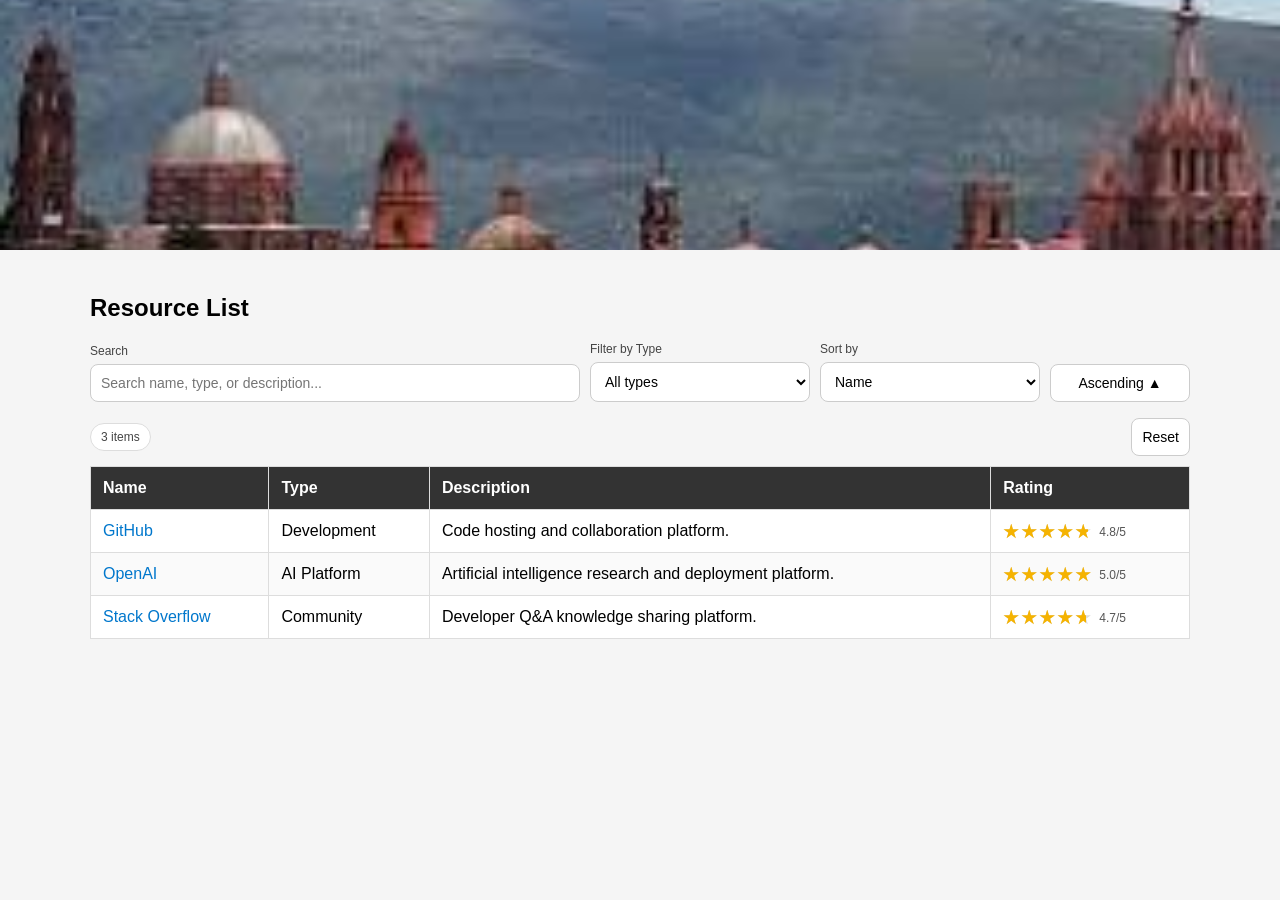
==== restaurants/index.html @ 70aa3237 "initial commit" ====
<!DOCTYPE html>
<html lang="en">
<head>
  <meta charset="UTF-8" />
  <meta name="viewport" content="width=device-width, initial-scale=1.0" />
  <title>Resource Table</title>
  <style>
    body { font-family: Arial, sans-serif; margin: 0; background: #f5f5f5; }
    header img { width: 100%; height: 250px; object-fit: cover; }

    .container { padding: 20px; max-width: 1100px; margin: 0 auto; }
    .controls {
      display: grid;
      grid-template-columns: 1fr 220px 220px 140px;
      gap: 10px;
      align-items: end;
      margin: 14px 0 16px;
    }
    .control { display: flex; flex-direction: column; gap: 6px; }
    label { font-size: 12px; color: #444; }
    input, select {
      padding: 10px;
      border: 1px solid #ccc;
      border-radius: 8px;
      background: white;
      font-size: 14px;
    }
    .btn {
      padding: 10px;
      border: 1px solid #ccc;
      border-radius: 8px;
      background: #fff;
      cursor: pointer;
      font-size: 14px;
    }
    .btn:hover { background: #f2f2f2; }

    table { width: 100%; border-collapse: collapse; background: white; }
    th, td { padding: 12px; border: 1px solid #ddd; text-align: left; vertical-align: top; }
    th { background: #333; color: white; user-select: none; }
    tr:nth-child(even) { background: #fafafa; }

    a { color: #0077cc; text-decoration: none; }
    a:hover { text-decoration: underline; }

    .stars { display: inline-flex; gap: 2px; vertical-align: middle; }
    .star {
      width: 16px; height: 16px; display: inline-block;
      background: #ddd;
      clip-path: polygon(
        50% 0%, 61% 35%, 98% 35%, 68% 57%, 79% 91%,
        50% 70%, 21% 91%, 32% 57%, 2% 35%, 39% 35%
      );
      position: relative;
    }
    .star .fill {
      position: absolute; inset: 0;
      background: #f5b301; /* gold */
      width: 0%;
    }
    .rating-text { margin-left: 8px; color: #555; font-size: 12px; }

    .meta { display: flex; justify-content: space-between; align-items: center; margin: 6px 0 10px; color:#444; }
    .pill { background:#fff; border:1px solid #ddd; padding:6px 10px; border-radius:999px; font-size:12px; }

    @media (max-width: 900px) {
      .controls { grid-template-columns: 1fr 1fr; }
    }
  </style>
</head>
<body>

<header>
  <img src="image.jpg" alt="Header Image">
</header>

<div class="container">
  <h2>Resource List</h2>

  <div class="controls">
    <div class="control">
      <label for="search">Search</label>
      <input id="search" type="text" placeholder="Search name, type, or description..." />
    </div>

    <div class="control">
      <label for="typeFilter">Filter by Type</label>
      <select id="typeFilter">
        <option value="">All types</option>
      </select>
    </div>

    <div class="control">
      <label for="sortBy">Sort by</label>
      <select id="sortBy">
        <option value="name">Name</option>
        <option value="type">Type</option>
        <option value="rating">Rating</option>
      </select>
    </div>

    <div class="control">
      <label>&nbsp;</label>
      <button class="btn" id="sortDirBtn" title="Toggle sort direction">Ascending ▲</button>
    </div>
  </div>

  <div class="meta">
    <div class="pill" id="countPill">0 items</div>
    <button class="btn" id="resetBtn">Reset</button>
  </div>

  <table id="data-table">
    <thead>
      <tr>
        <th>Name</th>
        <th>Type</th>
        <th>Description</th>
        <th>Rating</th>
      </tr>
    </thead>
    <tbody></tbody>
  </table>
</div>

<script>
  // ---- Helpers ----
  function toNumberRating(r) {
    // Accepts: 4.7, "4.7", "4.7/5", "5/5"
    if (typeof r === "number") return r;
    if (!r) return 0;
    const s = String(r).trim();
    const m = s.match(/(\d+(\.\d+)?)/);
    return m ? parseFloat(m[1]) : 0;
  }

  function escapeHtml(str) {
    return String(str ?? "")
      .replaceAll("&", "&amp;")
      .replaceAll("<", "&lt;")
      .replaceAll(">", "&gt;")
      .replaceAll('"', "&quot;")
      .replaceAll("'", "&#039;");
  }

  function starsHtml(ratingOutOf5) {
    const r = Math.max(0, Math.min(5, ratingOutOf5));
    let html = `<span class="stars" aria-label="Rating ${r.toFixed(1)} out of 5">`;
    for (let i = 1; i <= 5; i++) {
      const portion = Math.max(0, Math.min(1, r - (i - 1))); // 0..1
      const pct = (portion * 100).toFixed(0);
      html += `<span class="star" role="img" aria-hidden="true"><span class="fill" style="width:${pct}%"></span></span>`;
    }
    html += `</span><span class="rating-text">${r.toFixed(1)}/5</span>`;
    return html;
  }

  // ---- State ----
  let allItems = [];
  let sortAsc = true;

  const els = {
    tbody: document.querySelector("#data-table tbody"),
    search: document.getElementById("search"),
    typeFilter: document.getElementById("typeFilter"),
    sortBy: document.getElementById("sortBy"),
    sortDirBtn: document.getElementById("sortDirBtn"),
    resetBtn: document.getElementById("resetBtn"),
    countPill: document.getElementById("countPill"),
  };

  function buildTypeOptions(items) {
    const types = Array.from(new Set(items.map(x => (x.type || "").trim()).filter(Boolean))).sort((a,b)=>a.localeCompare(b));
    // Reset options (keep first)
    els.typeFilter.innerHTML = `<option value="">All types</option>`;
    for (const t of types) {
      const opt = document.createElement("option");
      opt.value = t;
      opt.textContent = t;
      els.typeFilter.appendChild(opt);
    }
  }

  function applySearchFilterSort(items) {
    const q = els.search.value.trim().toLowerCase();
    const type = els.typeFilter.value;

    let out = items;

    // Filter by type
    if (type) {
      out = out.filter(x => (x.type || "").trim() === type);
    }

    // Search across fields
    if (q) {
      out = out.filter(x => {
        const hay = `${x.name || ""} ${x.type || ""} ${x.description || ""}`.toLowerCase();
        return hay.includes(q);
      });
    }

    // Sort
    const key = els.sortBy.value;
    out = [...out].sort((a, b) => {
      if (key === "rating") {
        const ra = toNumberRating(a.rating);
        const rb = toNumberRating(b.rating);
        return sortAsc ? (ra - rb) : (rb - ra);
      } else {
        const sa = String(a[key] ?? "").toLowerCase();
        const sb = String(b[key] ?? "").toLowerCase();
        return sortAsc ? sa.localeCompare(sb) : sb.localeCompare(sa);
      }
    });

    return out;
  }

  function renderTable(items) {
    els.tbody.innerHTML = "";

    for (const item of items) {
      const tr = document.createElement("tr");
      const name = escapeHtml(item.name);
      const url = escapeHtml(item.url);
      const type = escapeHtml(item.type);
      const desc = escapeHtml(item.description);
      const ratingNum = toNumberRating(item.rating);

      tr.innerHTML = `
        <td><a href="${url}" target="_blank" rel="noopener noreferrer">${name}</a></td>
        <td>${type}</td>
        <td>${desc}</td>
        <td>${starsHtml(ratingNum)}</td>
      `;
      els.tbody.appendChild(tr);
    }

    els.countPill.textContent = `${items.length} item${items.length === 1 ? "" : "s"}`;
  }

  function refresh() {
    const view = applySearchFilterSort(allItems);
    renderTable(view);
  }

  // ---- Events ----
  els.search.addEventListener("input", refresh);
  els.typeFilter.addEventListener("change", refresh);
  els.sortBy.addEventListener("change", refresh);

  els.sortDirBtn.addEventListener("click", () => {
    sortAsc = !sortAsc;
    els.sortDirBtn.textContent = sortAsc ? "Ascending ▲" : "Descending ▼";
    refresh();
  });

  els.resetBtn.addEventListener("click", () => {
    els.search.value = "";
    els.typeFilter.value = "";
    els.sortBy.value = "name";
    sortAsc = true;
    els.sortDirBtn.textContent = "Ascending ▲";
    refresh();
  });

  // ---- Load data ----
  fetch("data.json")
    .then(r => r.json())
    .then(data => {
      // Normalize a bit
      allItems = (Array.isArray(data) ? data : []).map(x => ({
        name: x.name ?? "",
        url: x.url ?? "#",
        type: x.type ?? "",
        description: x.description ?? "",
        rating: x.rating ?? 0
      }));
      buildTypeOptions(allItems);
      refresh();
    })
    .catch(err => {
      console.error("Error loading data.json:", err);
      els.tbody.innerHTML = `<tr><td colspan="4">Could not load data.json. Run via a local web server (see below).</td></tr>`;
    });
</script>

</body>
</html>
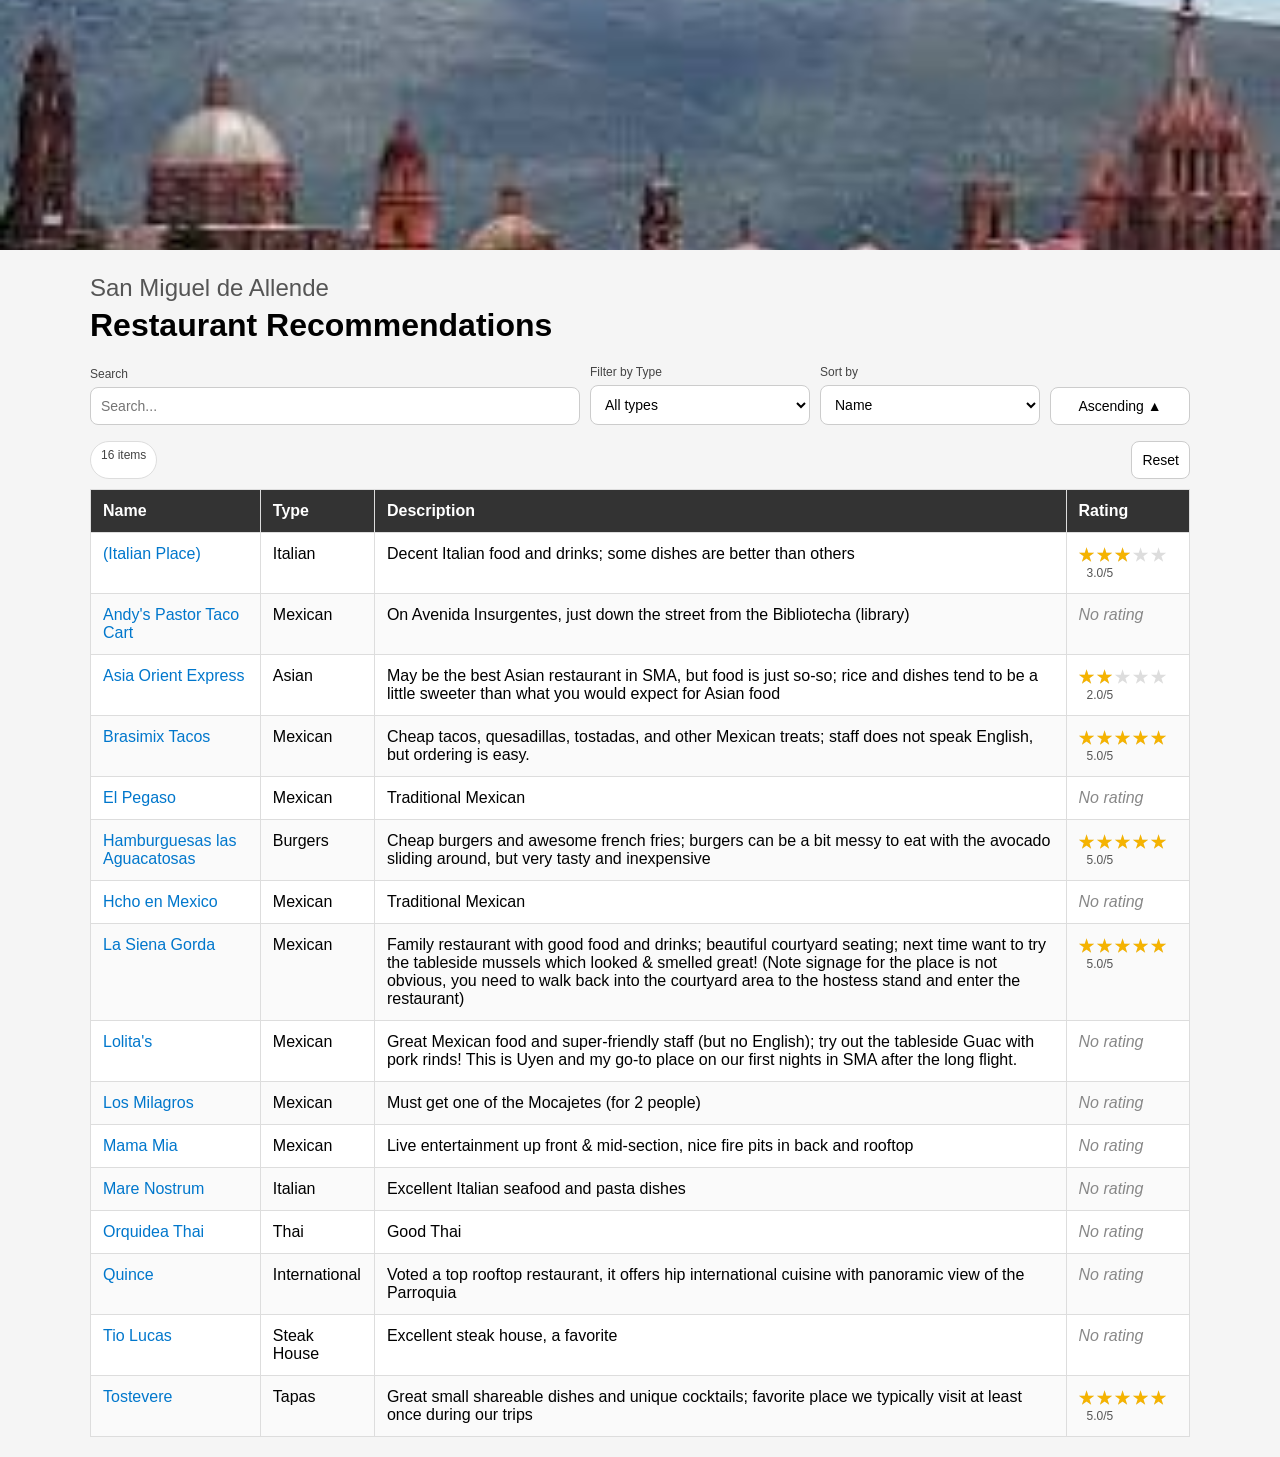
==== commit 180216bd: "updated data and few style changes" ====
--- a/restaurants/index.html
+++ b/restaurants/index.html
@@ -1,290 +1,181 @@
-<!DOCTYPE html>
-<html lang="en">
-<head>
-  <meta charset="UTF-8" />
-  <meta name="viewport" content="width=device-width, initial-scale=1.0" />
-  <title>Resource Table</title>
-  <style>
-    body { font-family: Arial, sans-serif; margin: 0; background: #f5f5f5; }
-    header img { width: 100%; height: 250px; object-fit: cover; }
-
-    .container { padding: 20px; max-width: 1100px; margin: 0 auto; }
-    .controls {
-      display: grid;
-      grid-template-columns: 1fr 220px 220px 140px;
-      gap: 10px;
-      align-items: end;
-      margin: 14px 0 16px;
-    }
-    .control { display: flex; flex-direction: column; gap: 6px; }
-    label { font-size: 12px; color: #444; }
-    input, select {
-      padding: 10px;
-      border: 1px solid #ccc;
-      border-radius: 8px;
-      background: white;
-      font-size: 14px;
-    }
-    .btn {
-      padding: 10px;
-      border: 1px solid #ccc;
-      border-radius: 8px;
-      background: #fff;
-      cursor: pointer;
-      font-size: 14px;
-    }
-    .btn:hover { background: #f2f2f2; }
-
-    table { width: 100%; border-collapse: collapse; background: white; }
-    th, td { padding: 12px; border: 1px solid #ddd; text-align: left; vertical-align: top; }
-    th { background: #333; color: white; user-select: none; }
-    tr:nth-child(even) { background: #fafafa; }
-
-    a { color: #0077cc; text-decoration: none; }
-    a:hover { text-decoration: underline; }
-
-    .stars { display: inline-flex; gap: 2px; vertical-align: middle; }
-    .star {
-      width: 16px; height: 16px; display: inline-block;
-      background: #ddd;
-      clip-path: polygon(
-        50% 0%, 61% 35%, 98% 35%, 68% 57%, 79% 91%,
-        50% 70%, 21% 91%, 32% 57%, 2% 35%, 39% 35%
-      );
-      position: relative;
-    }
-    .star .fill {
-      position: absolute; inset: 0;
-      background: #f5b301; /* gold */
-      width: 0%;
-    }
-    .rating-text { margin-left: 8px; color: #555; font-size: 12px; }
-
-    .meta { display: flex; justify-content: space-between; align-items: center; margin: 6px 0 10px; color:#444; }
-    .pill { background:#fff; border:1px solid #ddd; padding:6px 10px; border-radius:999px; font-size:12px; }
-
-    @media (max-width: 900px) {
-      .controls { grid-template-columns: 1fr 1fr; }
-    }
-  </style>
-</head>
-<body>
-
-<header>
-  <img src="image.jpg" alt="Header Image">
-</header>
-
-<div class="container">
-  <h2>Resource List</h2>
-
-  <div class="controls">
-    <div class="control">
-      <label for="search">Search</label>
-      <input id="search" type="text" placeholder="Search name, type, or description..." />
-    </div>
-
-    <div class="control">
-      <label for="typeFilter">Filter by Type</label>
-      <select id="typeFilter">
-        <option value="">All types</option>
-      </select>
-    </div>
-
-    <div class="control">
-      <label for="sortBy">Sort by</label>
-      <select id="sortBy">
-        <option value="name">Name</option>
-        <option value="type">Type</option>
-        <option value="rating">Rating</option>
-      </select>
-    </div>
-
-    <div class="control">
-      <label>&nbsp;</label>
-      <button class="btn" id="sortDirBtn" title="Toggle sort direction">Ascending ▲</button>
-    </div>
-  </div>
-
-  <div class="meta">
-    <div class="pill" id="countPill">0 items</div>
-    <button class="btn" id="resetBtn">Reset</button>
-  </div>
-
-  <table id="data-table">
-    <thead>
-      <tr>
-        <th>Name</th>
-        <th>Type</th>
-        <th>Description</th>
-        <th>Rating</th>
-      </tr>
-    </thead>
-    <tbody></tbody>
-  </table>
-</div>
-
-<script>
-  // ---- Helpers ----
-  function toNumberRating(r) {
-    // Accepts: 4.7, "4.7", "4.7/5", "5/5"
-    if (typeof r === "number") return r;
-    if (!r) return 0;
-    const s = String(r).trim();
-    const m = s.match(/(\d+(\.\d+)?)/);
-    return m ? parseFloat(m[1]) : 0;
-  }
-
-  function escapeHtml(str) {
-    return String(str ?? "")
-      .replaceAll("&", "&amp;")
-      .replaceAll("<", "&lt;")
-      .replaceAll(">", "&gt;")
-      .replaceAll('"', "&quot;")
-      .replaceAll("'", "&#039;");
-  }
-
-  function starsHtml(ratingOutOf5) {
-    const r = Math.max(0, Math.min(5, ratingOutOf5));
-    let html = `<span class="stars" aria-label="Rating ${r.toFixed(1)} out of 5">`;
-    for (let i = 1; i <= 5; i++) {
-      const portion = Math.max(0, Math.min(1, r - (i - 1))); // 0..1
-      const pct = (portion * 100).toFixed(0);
-      html += `<span class="star" role="img" aria-hidden="true"><span class="fill" style="width:${pct}%"></span></span>`;
-    }
-    html += `</span><span class="rating-text">${r.toFixed(1)}/5</span>`;
-    return html;
-  }
-
-  // ---- State ----
-  let allItems = [];
-  let sortAsc = true;
-
-  const els = {
-    tbody: document.querySelector("#data-table tbody"),
-    search: document.getElementById("search"),
-    typeFilter: document.getElementById("typeFilter"),
-    sortBy: document.getElementById("sortBy"),
-    sortDirBtn: document.getElementById("sortDirBtn"),
-    resetBtn: document.getElementById("resetBtn"),
-    countPill: document.getElementById("countPill"),
-  };
-
-  function buildTypeOptions(items) {
-    const types = Array.from(new Set(items.map(x => (x.type || "").trim()).filter(Boolean))).sort((a,b)=>a.localeCompare(b));
-    // Reset options (keep first)
-    els.typeFilter.innerHTML = `<option value="">All types</option>`;
-    for (const t of types) {
-      const opt = document.createElement("option");
-      opt.value = t;
-      opt.textContent = t;
-      els.typeFilter.appendChild(opt);
-    }
-  }
-
-  function applySearchFilterSort(items) {
-    const q = els.search.value.trim().toLowerCase();
-    const type = els.typeFilter.value;
-
-    let out = items;
-
-    // Filter by type
-    if (type) {
-      out = out.filter(x => (x.type || "").trim() === type);
-    }
-
-    // Search across fields
-    if (q) {
-      out = out.filter(x => {
-        const hay = `${x.name || ""} ${x.type || ""} ${x.description || ""}`.toLowerCase();
-        return hay.includes(q);
-      });
-    }
-
-    // Sort
-    const key = els.sortBy.value;
-    out = [...out].sort((a, b) => {
-      if (key === "rating") {
-        const ra = toNumberRating(a.rating);
-        const rb = toNumberRating(b.rating);
-        return sortAsc ? (ra - rb) : (rb - ra);
-      } else {
-        const sa = String(a[key] ?? "").toLowerCase();
-        const sb = String(b[key] ?? "").toLowerCase();
-        return sortAsc ? sa.localeCompare(sb) : sb.localeCompare(sa);
-      }
-    });
-
-    return out;
-  }
-
-  function renderTable(items) {
-    els.tbody.innerHTML = "";
-
-    for (const item of items) {
-      const tr = document.createElement("tr");
-      const name = escapeHtml(item.name);
-      const url = escapeHtml(item.url);
-      const type = escapeHtml(item.type);
-      const desc = escapeHtml(item.description);
-      const ratingNum = toNumberRating(item.rating);
-
-      tr.innerHTML = `
-        <td><a href="${url}" target="_blank" rel="noopener noreferrer">${name}</a></td>
-        <td>${type}</td>
-        <td>${desc}</td>
-        <td>${starsHtml(ratingNum)}</td>
-      `;
-      els.tbody.appendChild(tr);
-    }
-
-    els.countPill.textContent = `${items.length} item${items.length === 1 ? "" : "s"}`;
-  }
-
-  function refresh() {
-    const view = applySearchFilterSort(allItems);
-    renderTable(view);
-  }
-
-  // ---- Events ----
-  els.search.addEventListener("input", refresh);
-  els.typeFilter.addEventListener("change", refresh);
-  els.sortBy.addEventListener("change", refresh);
-
-  els.sortDirBtn.addEventListener("click", () => {
-    sortAsc = !sortAsc;
-    els.sortDirBtn.textContent = sortAsc ? "Ascending ▲" : "Descending ▼";
-    refresh();
-  });
-
-  els.resetBtn.addEventListener("click", () => {
-    els.search.value = "";
-    els.typeFilter.value = "";
-    els.sortBy.value = "name";
-    sortAsc = true;
-    els.sortDirBtn.textContent = "Ascending ▲";
-    refresh();
-  });
-
-  // ---- Load data ----
-  fetch("data.json")
-    .then(r => r.json())
-    .then(data => {
-      // Normalize a bit
-      allItems = (Array.isArray(data) ? data : []).map(x => ({
-        name: x.name ?? "",
-        url: x.url ?? "#",
-        type: x.type ?? "",
-        description: x.description ?? "",
-        rating: x.rating ?? 0
-      }));
-      buildTypeOptions(allItems);
-      refresh();
-    })
-    .catch(err => {
-      console.error("Error loading data.json:", err);
-      els.tbody.innerHTML = `<tr><td colspan="4">Could not load data.json. Run via a local web server (see below).</td></tr>`;
-    });
-</script>
-
-</body>
-</html>
+<!DOCTYPE html>
+<html lang="en">
+<head>
+  <meta charset="UTF-8" />
+  <meta name="viewport" content="width=device-width, initial-scale=1.0" />
+  <title>San Miguel de Allende - Restaurant Recommendations</title>
+  <link rel="stylesheet" href="styles.css" />
+</head>
+<body>
+
+<header>
+  <img src="image.jpg" alt="San Miguel de Allende">
+</header>
+
+<div class="container">
+
+  <h2>San Miguel de Allende</h2>
+  <h1>Restaurant Recommendations</h1>
+
+  <div class="controls">
+    <div class="control">
+      <label>Search</label>
+      <input id="search" type="text" placeholder="Search..." />
+    </div>
+
+    <div class="control">
+      <label>Filter by Type</label>
+      <select id="typeFilter">
+        <option value="">All types</option>
+      </select>
+    </div>
+
+    <div class="control">
+      <label>Sort by</label>
+      <select id="sortBy">
+        <option value="name">Name</option>
+        <option value="type">Type</option>
+        <option value="rating">Rating</option>
+      </select>
+    </div>
+
+    <div class="control">
+      <label>&nbsp;</label>
+      <button class="btn" id="sortDirBtn">Ascending ▲</button>
+    </div>
+  </div>
+
+  <div class="meta">
+    <div class="pill" id="countPill">0 items</div>
+    <button class="btn" id="resetBtn">Reset</button>
+  </div>
+
+  <table id="data-table">
+    <thead>
+      <tr>
+        <th>Name</th>
+        <th>Type</th>
+        <th>Description</th>
+        <th>Rating</th>
+      </tr>
+    </thead>
+    <tbody></tbody>
+  </table>
+
+</div>
+
+<script>
+  let allItems = [];
+  let sortAsc = true;
+
+  const els = {
+    tbody: document.querySelector("#data-table tbody"),
+    search: document.getElementById("search"),
+    typeFilter: document.getElementById("typeFilter"),
+    sortBy: document.getElementById("sortBy"),
+    sortDirBtn: document.getElementById("sortDirBtn"),
+    resetBtn: document.getElementById("resetBtn"),
+    countPill: document.getElementById("countPill"),
+  };
+
+  function toNumberRating(r) {
+    if (!r) return null;
+    const match = String(r).match(/(\d+(\.\d+)?)/);
+    return match ? parseFloat(match[1]) : null;
+  }
+
+  function starsHtml(rating) {
+    if (rating === null) {
+      return `<span class="no-rating">No rating</span>`;
+    }
+
+    let html = `<span class="stars">`;
+    for (let i = 1; i <= 5; i++) {
+      const portion = Math.max(0, Math.min(1, rating - (i - 1)));
+      const pct = (portion * 100).toFixed(0);
+      html += `<span class="star"><span class="fill" style="width:${pct}%"></span></span>`;
+    }
+    html += `</span><span class="rating-text">${rating.toFixed(1)}/5</span>`;
+    return html;
+  }
+
+  function refresh() {
+    let items = [...allItems];
+    const search = els.search.value.toLowerCase();
+    const type = els.typeFilter.value;
+
+    if (type) items = items.filter(i => i.type === type);
+
+    if (search) {
+      items = items.filter(i =>
+        `${i.name} ${i.type} ${i.description}`.toLowerCase().includes(search)
+      );
+    }
+
+    const sortBy = els.sortBy.value;
+
+    items.sort((a, b) => {
+      if (sortBy === "rating") {
+        const ra = toNumberRating(a.rating);
+        const rb = toNumberRating(b.rating);
+        return sortAsc ? (ra ?? -1) - (rb ?? -1) : (rb ?? -1) - (ra ?? -1);
+      } else {
+        return sortAsc
+          ? a[sortBy].localeCompare(b[sortBy])
+          : b[sortBy].localeCompare(a[sortBy]);
+      }
+    });
+
+    els.tbody.innerHTML = "";
+
+    items.forEach(item => {
+      const ratingNum = toNumberRating(item.rating);
+      const row = document.createElement("tr");
+      row.innerHTML = `
+        <td><a href="${item.url}" target="_blank">${item.name}</a></td>
+        <td>${item.type}</td>
+        <td>${item.description}</td>
+        <td>${starsHtml(ratingNum)}</td>
+      `;
+      els.tbody.appendChild(row);
+    });
+
+    els.countPill.textContent = `${items.length} items`;
+  }
+
+  els.search.addEventListener("input", refresh);
+  els.typeFilter.addEventListener("change", refresh);
+  els.sortBy.addEventListener("change", refresh);
+
+  els.sortDirBtn.addEventListener("click", () => {
+    sortAsc = !sortAsc;
+    els.sortDirBtn.textContent = sortAsc ? "Ascending ▲" : "Descending ▼";
+    refresh();
+  });
+
+  els.resetBtn.addEventListener("click", () => {
+    els.search.value = "";
+    els.typeFilter.value = "";
+    els.sortBy.value = "name";
+    sortAsc = true;
+    els.sortDirBtn.textContent = "Ascending ▲";
+    refresh();
+  });
+
+  fetch("data.json")
+    .then(r => r.json())
+    .then(data => {
+      allItems = data;
+      const types = [...new Set(data.map(d => d.type))].sort();
+      types.forEach(t => {
+        const option = document.createElement("option");
+        option.value = t;
+        option.textContent = t;
+        els.typeFilter.appendChild(option);
+      });
+      refresh();
+    });
+</script>
+
+</body>
+</html>
--- a/restaurants/styles.css
+++ b/restaurants/styles.css
@@ -0,0 +1,149 @@
+body {
+  font-family: Arial, sans-serif;
+  margin: 0;
+  background: #f5f5f5;
+}
+
+header img {
+  width: 100%;
+  height: 250px;
+  object-fit: cover;
+}
+
+.container {
+  padding: 20px;
+  max-width: 1100px;
+  margin: 0 auto;
+}
+
+h1 {
+  margin-top: 0;
+}
+
+h2 {
+  margin-top: 0;
+  margin-bottom: 5px;
+  font-weight: normal;
+  color: #555;
+}
+
+.controls {
+  display: grid;
+  grid-template-columns: 1fr 220px 220px 140px;
+  gap: 10px;
+  align-items: end;
+  margin: 14px 0 16px;
+}
+
+.control {
+  display: flex;
+  flex-direction: column;
+  gap: 6px;
+}
+
+label {
+  font-size: 12px;
+  color: #444;
+}
+
+input, select {
+  padding: 10px;
+  border: 1px solid #ccc;
+  border-radius: 8px;
+  background: white;
+  font-size: 14px;
+}
+
+.btn {
+  padding: 10px;
+  border: 1px solid #ccc;
+  border-radius: 8px;
+  background: #fff;
+  cursor: pointer;
+  font-size: 14px;
+}
+
+.btn:hover {
+  background: #f2f2f2;
+}
+
+table {
+  width: 100%;
+  border-collapse: collapse;
+  background: white;
+}
+
+th, td {
+  padding: 12px;
+  border: 1px solid #ddd;
+  text-align: left;
+  vertical-align: top;
+}
+
+th {
+  background: #333;
+  color: white;
+}
+
+tr:nth-child(even) {
+  background: #fafafa;
+}
+
+a {
+  color: #0077cc;
+  text-decoration: none;
+}
+
+a:hover {
+  text-decoration: underline;
+}
+
+.stars {
+  display: inline-flex;
+  gap: 2px;
+  vertical-align: middle;
+}
+
+.star {
+  width: 16px;
+  height: 16px;
+  background: #ddd;
+  clip-path: polygon(
+    50% 0%, 61% 35%, 98% 35%, 68% 57%, 79% 91%,
+    50% 70%, 21% 91%, 32% 57%, 2% 35%, 39% 35%
+  );
+  position: relative;
+}
+
+.star .fill {
+  position: absolute;
+  inset: 0;
+  background: #f5b301;
+  width: 0%;
+}
+
+.rating-text {
+  margin-left: 8px;
+  font-size: 12px;
+  color: #555;
+}
+
+.no-rating {
+  font-style: italic;
+  color: #888;
+}
+
+.meta {
+  display: flex;
+  justify-content: space-between;
+  margin: 6px 0 10px;
+  color: #444;
+}
+
+.pill {
+  background: #fff;
+  border: 1px solid #ddd;
+  padding: 6px 10px;
+  border-radius: 999px;
+  font-size: 12px;
+}
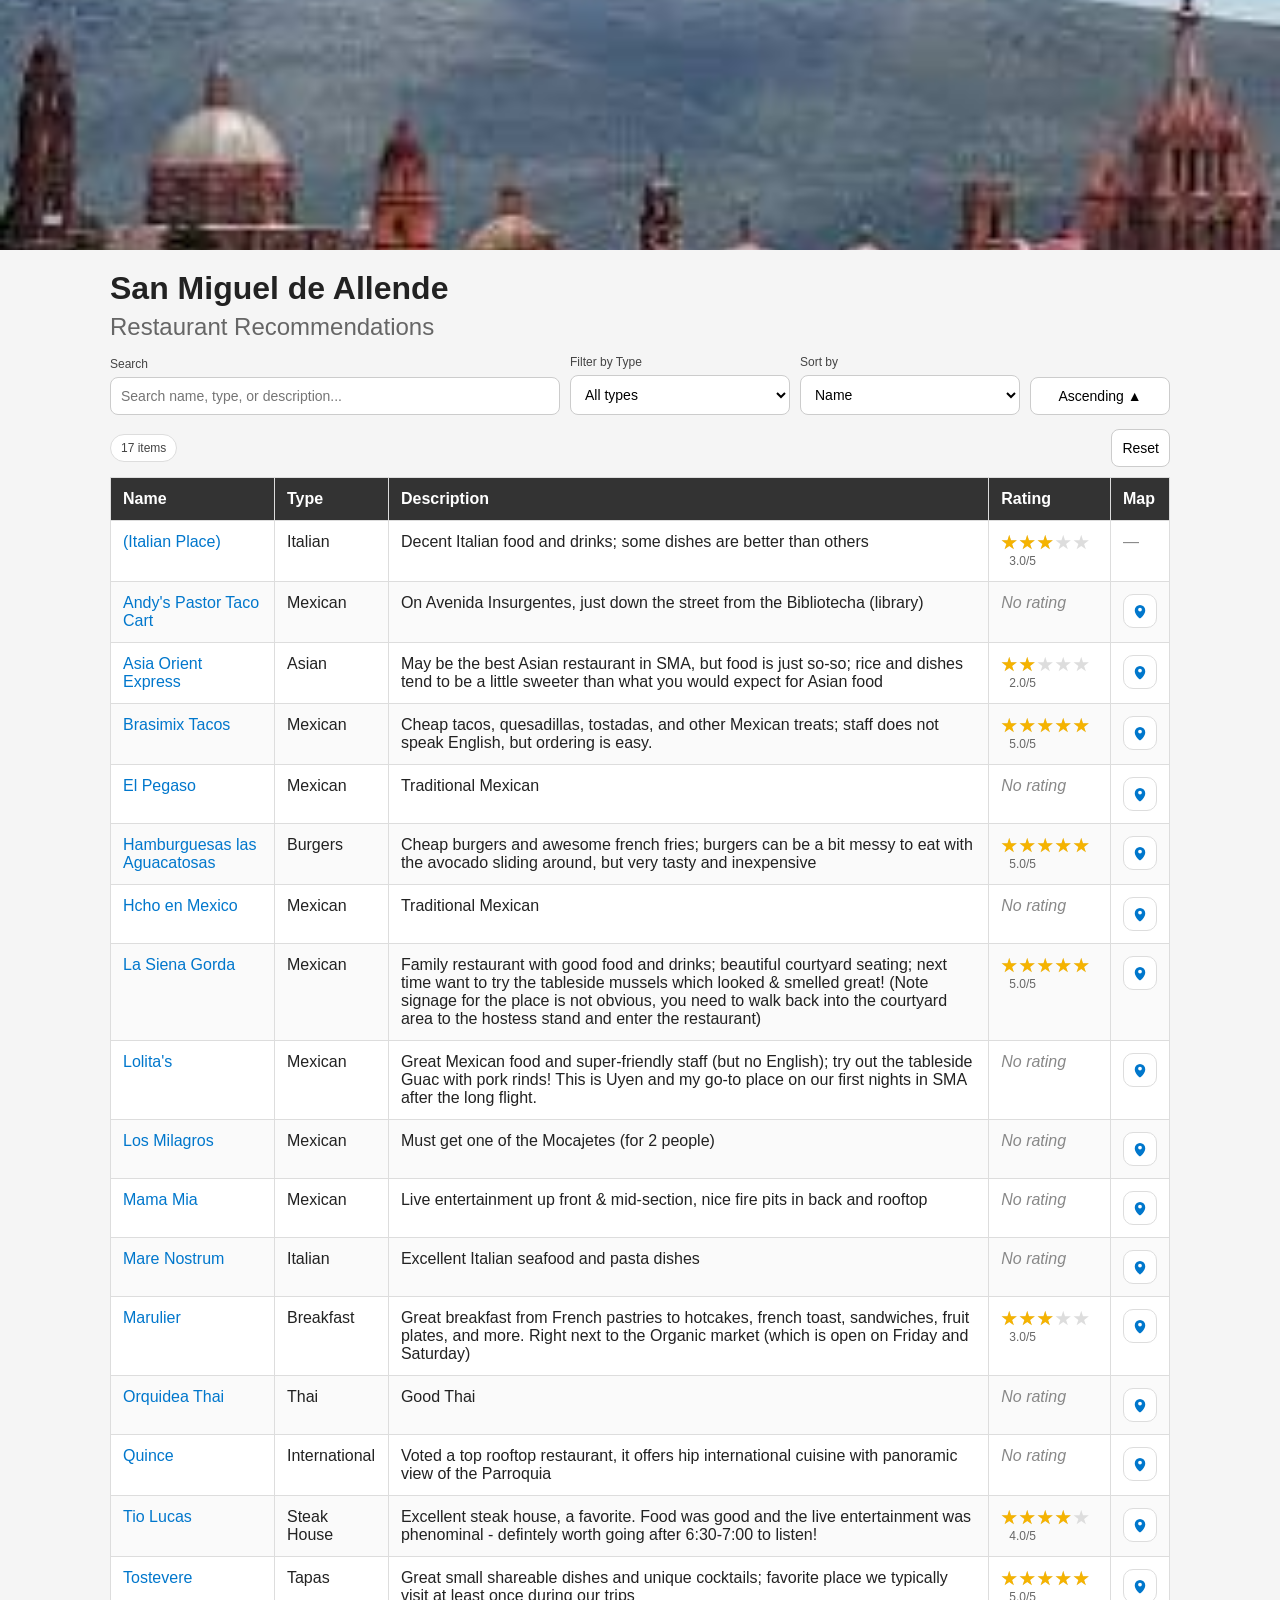
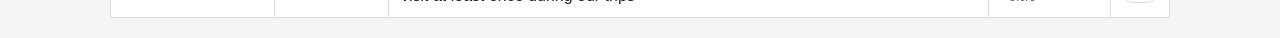
==== commit d39df82e: "minor style and page updates, added a few notes to the restaurant data" ====
--- a/restaurants/index.html
+++ b/restaurants/index.html
@@ -7,175 +7,297 @@
   <link rel="stylesheet" href="styles.css" />
 </head>
 <body>
-
-<header>
-  <img src="image.jpg" alt="San Miguel de Allende">
-</header>
-
-<div class="container">
-
-  <h2>San Miguel de Allende</h2>
-  <h1>Restaurant Recommendations</h1>
-
-  <div class="controls">
-    <div class="control">
-      <label>Search</label>
-      <input id="search" type="text" placeholder="Search..." />
+  <header class="hero">
+    <img src="image.jpg" alt="San Miguel de Allende" />
+  </header>
+
+  <main class="container">
+    <h1>San Miguel de Allende</h1>
+    <h2>Restaurant Recommendations</h2>
+
+    <section class="controls" aria-label="Table controls">
+      <div class="control">
+        <label for="search">Search</label>
+        <input id="search" type="text" placeholder="Search name, type, or description..." />
+      </div>
+
+      <div class="control">
+        <label for="typeFilter">Filter by Type</label>
+        <select id="typeFilter">
+          <option value="">All types</option>
+        </select>
+      </div>
+
+      <div class="control">
+        <label for="sortBy">Sort by</label>
+        <select id="sortBy">
+          <option value="name">Name</option>
+          <option value="type">Type</option>
+          <option value="rating">Rating</option>
+        </select>
+      </div>
+
+      <div class="control">
+        <label>&nbsp;</label>
+        <button class="btn" id="sortDirBtn" type="button" title="Toggle sort direction">
+          Ascending ▲
+        </button>
+      </div>
+    </section>
+
+    <div class="meta">
+      <div class="pill" id="countPill">0 items</div>
+      <button class="btn" id="resetBtn" type="button">Reset</button>
     </div>
 
-    <div class="control">
-      <label>Filter by Type</label>
-      <select id="typeFilter">
-        <option value="">All types</option>
-      </select>
-    </div>
-
-    <div class="control">
-      <label>Sort by</label>
-      <select id="sortBy">
-        <option value="name">Name</option>
-        <option value="type">Type</option>
-        <option value="rating">Rating</option>
-      </select>
-    </div>
-
-    <div class="control">
-      <label>&nbsp;</label>
-      <button class="btn" id="sortDirBtn">Ascending ▲</button>
-    </div>
-  </div>
-
-  <div class="meta">
-    <div class="pill" id="countPill">0 items</div>
-    <button class="btn" id="resetBtn">Reset</button>
-  </div>
-
-  <table id="data-table">
-    <thead>
-      <tr>
-        <th>Name</th>
-        <th>Type</th>
-        <th>Description</th>
-        <th>Rating</th>
-      </tr>
-    </thead>
-    <tbody></tbody>
-  </table>
-
-</div>
-
-<script>
-  let allItems = [];
-  let sortAsc = true;
-
-  const els = {
-    tbody: document.querySelector("#data-table tbody"),
-    search: document.getElementById("search"),
-    typeFilter: document.getElementById("typeFilter"),
-    sortBy: document.getElementById("sortBy"),
-    sortDirBtn: document.getElementById("sortDirBtn"),
-    resetBtn: document.getElementById("resetBtn"),
-    countPill: document.getElementById("countPill"),
-  };
-
-  function toNumberRating(r) {
-    if (!r) return null;
-    const match = String(r).match(/(\d+(\.\d+)?)/);
-    return match ? parseFloat(match[1]) : null;
-  }
-
-  function starsHtml(rating) {
-    if (rating === null) {
-      return `<span class="no-rating">No rating</span>`;
-    }
-
-    let html = `<span class="stars">`;
-    for (let i = 1; i <= 5; i++) {
-      const portion = Math.max(0, Math.min(1, rating - (i - 1)));
-      const pct = (portion * 100).toFixed(0);
-      html += `<span class="star"><span class="fill" style="width:${pct}%"></span></span>`;
-    }
-    html += `</span><span class="rating-text">${rating.toFixed(1)}/5</span>`;
-    return html;
-  }
-
-  function refresh() {
-    let items = [...allItems];
-    const search = els.search.value.toLowerCase();
-    const type = els.typeFilter.value;
-
-    if (type) items = items.filter(i => i.type === type);
-
-    if (search) {
-      items = items.filter(i =>
-        `${i.name} ${i.type} ${i.description}`.toLowerCase().includes(search)
-      );
-    }
-
-    const sortBy = els.sortBy.value;
-
-    items.sort((a, b) => {
-      if (sortBy === "rating") {
-        const ra = toNumberRating(a.rating);
-        const rb = toNumberRating(b.rating);
-        return sortAsc ? (ra ?? -1) - (rb ?? -1) : (rb ?? -1) - (ra ?? -1);
-      } else {
-        return sortAsc
-          ? a[sortBy].localeCompare(b[sortBy])
-          : b[sortBy].localeCompare(a[sortBy]);
-      }
-    });
-
-    els.tbody.innerHTML = "";
-
-    items.forEach(item => {
-      const ratingNum = toNumberRating(item.rating);
-      const row = document.createElement("tr");
-      row.innerHTML = `
-        <td><a href="${item.url}" target="_blank">${item.name}</a></td>
-        <td>${item.type}</td>
-        <td>${item.description}</td>
-        <td>${starsHtml(ratingNum)}</td>
+    <section class="table-wrap">
+      <table id="data-table">
+        <thead>
+          <tr>
+            <th scope="col">Name</th>
+            <th scope="col">Type</th>
+            <th scope="col">Description</th>
+            <th scope="col">Rating</th>
+            <th scope="col">Map</th>
+          </tr>
+        </thead>
+        <tbody id="tableBody">
+          <tr>
+            <td colspan="5" class="loading">Loading…</td>
+          </tr>
+        </tbody>
+      </table>
+    </section>
+  </main>
+
+  <script>
+    // ---------- DOM ----------
+    const els = {
+      body: document.getElementById("tableBody"),
+      search: document.getElementById("search"),
+      typeFilter: document.getElementById("typeFilter"),
+      sortBy: document.getElementById("sortBy"),
+      sortDirBtn: document.getElementById("sortDirBtn"),
+      resetBtn: document.getElementById("resetBtn"),
+      countPill: document.getElementById("countPill"),
+    };
+
+    // ---------- State ----------
+    let allItems = [];
+    let sortAsc = true;
+
+    // ---------- Helpers ----------
+    function isIOS() {
+      // iPhone/iPad/iPod detection (good enough for this use case)
+      return /iPad|iPhone|iPod/.test(navigator.userAgent) && !window.MSStream;
+    }
+
+    function escapeHtml(value) {
+      return String(value ?? "")
+        .replaceAll("&", "&amp;")
+        .replaceAll("<", "&lt;")
+        .replaceAll(">", "&gt;")
+        .replaceAll('"', "&quot;")
+        .replaceAll("'", "&#039;");
+    }
+
+    function toNumberRating(r) {
+      // Accept numbers or strings like "4.7/5". Blank => null
+      if (r === null || r === undefined) return null;
+      const s = String(r).trim();
+      if (!s) return null;
+      const m = s.match(/(\d+(\.\d+)?)/);
+      return m ? parseFloat(m[1]) : null;
+    }
+
+    function starsHtml(ratingOutOf5) {
+      if (ratingOutOf5 === null) {
+        return `<span class="no-rating">No rating</span>`;
+      }
+
+      const r = Math.max(0, Math.min(5, ratingOutOf5));
+      let html = `<span class="stars" aria-label="Rating ${r.toFixed(1)} out of 5">`;
+      for (let i = 1; i <= 5; i++) {
+        const portion = Math.max(0, Math.min(1, r - (i - 1))); // 0..1
+        const pct = Math.round(portion * 100);
+        html += `
+          <span class="star" aria-hidden="true">
+            <span class="fill" style="width:${pct}%"></span>
+          </span>`;
+      }
+      html += `</span><span class="rating-text">${r.toFixed(1)}/5</span>`;
+      return html;
+    }
+
+    function mapIconLink(address) {
+      const addr = String(address ?? "").trim();
+      if (!addr) return `<span class="no-address">—</span>`;
+
+      const q = encodeURIComponent(addr);
+      const url = isIOS()
+        ? `maps://?q=${q}` // Apple Maps app on iOS
+        : `https://www.google.com/maps/search/?api=1&query=${q}`; // Google Maps elsewhere
+
+      return `
+        <a class="map-link" href="${url}" target="_blank" rel="noopener noreferrer"
+           title="View on map" aria-label="View on map">
+          <svg class="map-icon" viewBox="0 0 24 24" aria-hidden="true" focusable="false">
+            <path d="M12 22s7-4.5 7-11a7 7 0 1 0-14 0c0 6.5 7 11 7 11zm0-9.5a2.5 2.5 0 1 1 0-5 2.5 2.5 0 0 1 0 5z"></path>
+          </svg>
+        </a>
       `;
-      els.tbody.appendChild(row);
-    });
-
-    els.countPill.textContent = `${items.length} items`;
-  }
-
-  els.search.addEventListener("input", refresh);
-  els.typeFilter.addEventListener("change", refresh);
-  els.sortBy.addEventListener("change", refresh);
-
-  els.sortDirBtn.addEventListener("click", () => {
-    sortAsc = !sortAsc;
-    els.sortDirBtn.textContent = sortAsc ? "Ascending ▲" : "Descending ▼";
-    refresh();
-  });
-
-  els.resetBtn.addEventListener("click", () => {
-    els.search.value = "";
-    els.typeFilter.value = "";
-    els.sortBy.value = "name";
-    sortAsc = true;
-    els.sortDirBtn.textContent = "Ascending ▲";
-    refresh();
-  });
-
-  fetch("data.json")
-    .then(r => r.json())
-    .then(data => {
-      allItems = data;
-      const types = [...new Set(data.map(d => d.type))].sort();
-      types.forEach(t => {
-        const option = document.createElement("option");
-        option.value = t;
-        option.textContent = t;
-        els.typeFilter.appendChild(option);
+    }
+
+    function normalizeData(raw) {
+      return (Array.isArray(raw) ? raw : []).map(x => ({
+        name: String(x?.name ?? "").trim(),
+        url: String(x?.url ?? "#").trim(),
+        type: String(x?.type ?? "").trim(),
+        description: String(x?.description ?? "").trim(),
+        rating: x?.rating ?? null,
+        address: String(x?.address ?? "").trim(),
+      }));
+    }
+
+    function buildTypeOptions(items) {
+      const types = Array.from(
+        new Set(items.map(i => i.type).filter(Boolean))
+      ).sort((a, b) => a.localeCompare(b));
+
+      // reset list
+      els.typeFilter.innerHTML = `<option value="">All types</option>`;
+      for (const t of types) {
+        const opt = document.createElement("option");
+        opt.value = t;
+        opt.textContent = t;
+        els.typeFilter.appendChild(opt);
+      }
+    }
+
+    function applySearchFilterSort(items) {
+      const q = els.search.value.trim().toLowerCase();
+      const type = els.typeFilter.value;
+
+      let out = items;
+
+      if (type) {
+        out = out.filter(i => i.type === type);
+      }
+
+      if (q) {
+        out = out.filter(i => {
+          const hay = `${i.name} ${i.type} ${i.description}`.toLowerCase();
+          return hay.includes(q);
+        });
+      }
+
+      const key = els.sortBy.value;
+
+      out = [...out].sort((a, b) => {
+        if (key === "rating") {
+          const ra = toNumberRating(a.rating);
+          const rb = toNumberRating(b.rating);
+
+          // Keep unrated items at bottom regardless of direction
+          const aMissing = ra === null;
+          const bMissing = rb === null;
+          if (aMissing && !bMissing) return 1;
+          if (!aMissing && bMissing) return -1;
+          if (aMissing && bMissing) return a.name.localeCompare(b.name);
+
+          return sortAsc ? (ra - rb) : (rb - ra);
+        }
+
+        const sa = String(a[key] ?? "").toLowerCase();
+        const sb = String(b[key] ?? "").toLowerCase();
+        return sortAsc ? sa.localeCompare(sb) : sb.localeCompare(sa);
       });
+
+      return out;
+    }
+
+    function render(items) {
+      els.body.innerHTML = "";
+
+      if (!items.length) {
+        els.body.innerHTML = `<tr><td colspan="5" class="empty">No matches.</td></tr>`;
+        els.countPill.textContent = "0 items";
+        return;
+      }
+
+      const frag = document.createDocumentFragment();
+
+      for (const item of items) {
+        const tr = document.createElement("tr");
+
+        const name = escapeHtml(item.name);
+        const url = escapeHtml(item.url);
+        const type = escapeHtml(item.type);
+        const desc = escapeHtml(item.description);
+
+        const ratingNum = toNumberRating(item.rating);
+
+        tr.innerHTML = `
+          <td>
+            <a href="${url}" target="_blank" rel="noopener noreferrer">${name || "—"}</a>
+          </td>
+          <td>${type || "—"}</td>
+          <td>${desc || "—"}</td>
+          <td>${starsHtml(ratingNum)}</td>
+          <td>${mapIconLink(item.address)}</td>
+        `;
+
+        frag.appendChild(tr);
+      }
+
+      els.body.appendChild(frag);
+      els.countPill.textContent = `${items.length} item${items.length === 1 ? "" : "s"}`;
+    }
+
+    function refresh() {
+      render(applySearchFilterSort(allItems));
+    }
+
+    // ---------- Events ----------
+    els.search.addEventListener("input", refresh);
+    els.typeFilter.addEventListener("change", refresh);
+    els.sortBy.addEventListener("change", refresh);
+
+    els.sortDirBtn.addEventListener("click", () => {
+      sortAsc = !sortAsc;
+      els.sortDirBtn.textContent = sortAsc ? "Ascending ▲" : "Descending ▼";
       refresh();
     });
-</script>
-
+
+    els.resetBtn.addEventListener("click", () => {
+      els.search.value = "";
+      els.typeFilter.value = "";
+      els.sortBy.value = "name";
+      sortAsc = true;
+      els.sortDirBtn.textContent = "Ascending ▲";
+      refresh();
+    });
+
+    // ---------- Load ----------
+    fetch("data.json", { cache: "no-store" })
+      .then(r => {
+        if (!r.ok) throw new Error(`HTTP ${r.status}`);
+        return r.json();
+      })
+      .then(raw => {
+        allItems = normalizeData(raw);
+        buildTypeOptions(allItems);
+        refresh();
+      })
+      .catch(err => {
+        console.error("Failed to load data.json:", err);
+        els.body.innerHTML = `
+          <tr>
+            <td colspan="5" class="error">
+              Could not load <code>data.json</code>. Make sure you're running a local web server.
+            </td>
+          </tr>`;
+      });
+  </script>
 </body>
 </html>
--- a/restaurants/styles.css
+++ b/restaurants/styles.css
@@ -1,38 +1,46 @@
-body {
-  font-family: Arial, sans-serif;
-  margin: 0;
-  background: #f5f5f5;
+:root {
+  --bg: #f5f5f5;
+  --card: #ffffff;
+  --text: #222;
+  --muted: #666;
+  --border: #dddddd;
+  --header: #333333;
+  --link: #0077cc;
+  --star: #f5b301;
+  --star-bg: #dddddd;
 }
 
-header img {
+* { box-sizing: border-box; }
+
+body {
+  margin: 0;
+  font-family: Arial, sans-serif;
+  background: var(--bg);
+  color: var(--text);
+}
+
+.hero img {
   width: 100%;
   height: 250px;
   object-fit: cover;
+  display: block;
 }
 
 .container {
-  padding: 20px;
   max-width: 1100px;
   margin: 0 auto;
+  padding: 20px;
 }
 
-h1 {
-  margin-top: 0;
-}
-
-h2 {
-  margin-top: 0;
-  margin-bottom: 5px;
-  font-weight: normal;
-  color: #555;
-}
+h1 { margin: 0 0 6px 0; }
+h2 { margin: 0 0 14px 0; font-weight: normal; color: var(--muted); }
 
 .controls {
   display: grid;
   grid-template-columns: 1fr 220px 220px 140px;
   gap: 10px;
   align-items: end;
-  margin: 14px 0 16px;
+  margin: 10px 0 14px;
 }
 
 .control {
@@ -48,56 +56,76 @@
 
 input, select {
   padding: 10px;
-  border: 1px solid #ccc;
+  border: 1px solid #cccccc;
   border-radius: 8px;
-  background: white;
+  background: #fff;
   font-size: 14px;
 }
 
 .btn {
   padding: 10px;
-  border: 1px solid #ccc;
+  border: 1px solid #cccccc;
   border-radius: 8px;
   background: #fff;
   cursor: pointer;
   font-size: 14px;
 }
 
-.btn:hover {
-  background: #f2f2f2;
+.btn:hover { background: #f2f2f2; }
+
+.meta {
+  display: flex;
+  justify-content: space-between;
+  align-items: center;
+  margin: 6px 0 10px;
 }
+
+.pill {
+  background: #fff;
+  border: 1px solid var(--border);
+  padding: 6px 10px;
+  border-radius: 999px;
+  font-size: 12px;
+  color: #444;
+}
+
+.table-wrap { overflow-x: auto; }
 
 table {
   width: 100%;
   border-collapse: collapse;
-  background: white;
+  background: var(--card);
 }
 
 th, td {
   padding: 12px;
-  border: 1px solid #ddd;
+  border: 1px solid var(--border);
   text-align: left;
   vertical-align: top;
 }
 
 th {
-  background: #333;
-  color: white;
+  background: var(--header);
+  color: #fff;
 }
 
-tr:nth-child(even) {
-  background: #fafafa;
+tr:nth-child(even) { background: #fafafa; }
+
+a { color: var(--link); text-decoration: none; }
+a:hover { text-decoration: underline; }
+
+/* Status rows */
+.loading, .empty, .error {
+  text-align: center;
+  color: var(--muted);
+}
+.error code {
+  background: #f2f2f2;
+  padding: 2px 6px;
+  border-radius: 6px;
 }
 
-a {
-  color: #0077cc;
-  text-decoration: none;
-}
-
-a:hover {
-  text-decoration: underline;
-}
-
+/* Stars */
 .stars {
   display: inline-flex;
   gap: 2px;
@@ -107,7 +135,7 @@
 .star {
   width: 16px;
   height: 16px;
-  background: #ddd;
+  background: var(--star-bg);
   clip-path: polygon(
     50% 0%, 61% 35%, 98% 35%, 68% 57%, 79% 91%,
     50% 70%, 21% 91%, 32% 57%, 2% 35%, 39% 35%
@@ -118,14 +146,14 @@
 .star .fill {
   position: absolute;
   inset: 0;
-  background: #f5b301;
+  background: var(--star);
   width: 0%;
 }
 
 .rating-text {
   margin-left: 8px;
   font-size: 12px;
-  color: #555;
+  color: var(--muted);
 }
 
 .no-rating {
@@ -133,17 +161,31 @@
   color: #888;
 }
 
-.meta {
-  display: flex;
-  justify-content: space-between;
-  margin: 6px 0 10px;
-  color: #444;
+.no-address {
+  color: #888;
 }
 
-.pill {
+/* Map icon button */
+.map-link {
+  display: inline-flex;
+  align-items: center;
+  justify-content: center;
+  width: 34px;
+  height: 34px;
+  border-radius: 10px;
+  border: 1px solid var(--border);
   background: #fff;
-  border: 1px solid #ddd;
-  padding: 6px 10px;
-  border-radius: 999px;
-  font-size: 12px;
 }
+
+.map-link:hover { background: #f2f2f2; }
+
+.map-icon {
+  width: 18px;
+  height: 18px;
+  fill: var(--link);
+}
+
+/* Responsive */
+@media (max-width: 900px) {
+  .controls { grid-template-columns: 1fr 1fr; }
+}
